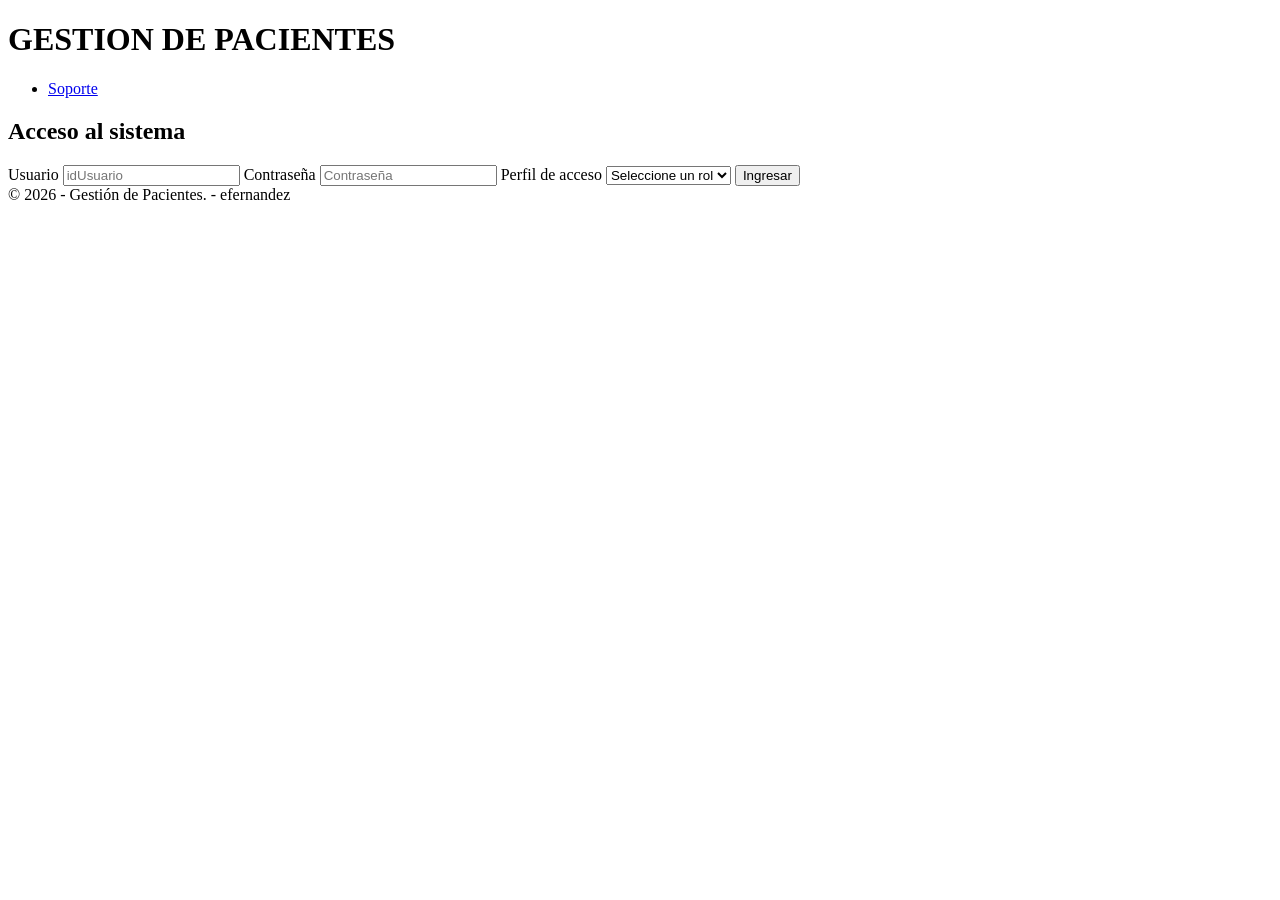
==== index.html @ 83760e90 "Add files via upload" ====
<!DOCTYPE html>
<html lang="es">
<head>
  <meta charset="UTF-8" />
  <meta name="viewport" content="width=device-width, initial-scale=1.0" />
  <meta name="description" content="Gestion de Pacientes" />
  <meta name="author" content="efernandez" />
  <title>Index</title>
   <link rel="stylesheet" href="css/styles.css">
</head>
<body>

  <header>
    <h1>GESTION DE PACIENTES</h1>
  </header>
  <nav>
    <ul>
    <li><a href="soporte.html">Soporte</a></li>
    </ul>
  </nav>
    

  <main>
    <div class="login-box">
      <h2>Acceso al sistema</h2>
      <p></p>

      <label for="usuario">Usuario</label>
      <input type="text" id="usuario" placeholder="idUsuario" />

      <label for="password">Contraseña</label>
      <input type="password" id="password" placeholder="Contraseña" />

      <label for="rol">Perfil de acceso</label>
      <select id="rol">
        <option>Seleccione un rol</option>
        <option>Médico</option>
        <option>Admision</option>
        <option>TI</option>
      </select>

      <a href="medicos.html">
        <button class="btn-login" type="button">Ingresar</button>
      </a>

    
    </div>
  </main>

  <footer>
    &copy; 2026 - Gestión de Pacientes. - efernandez
  </footer>

</body>
</html>
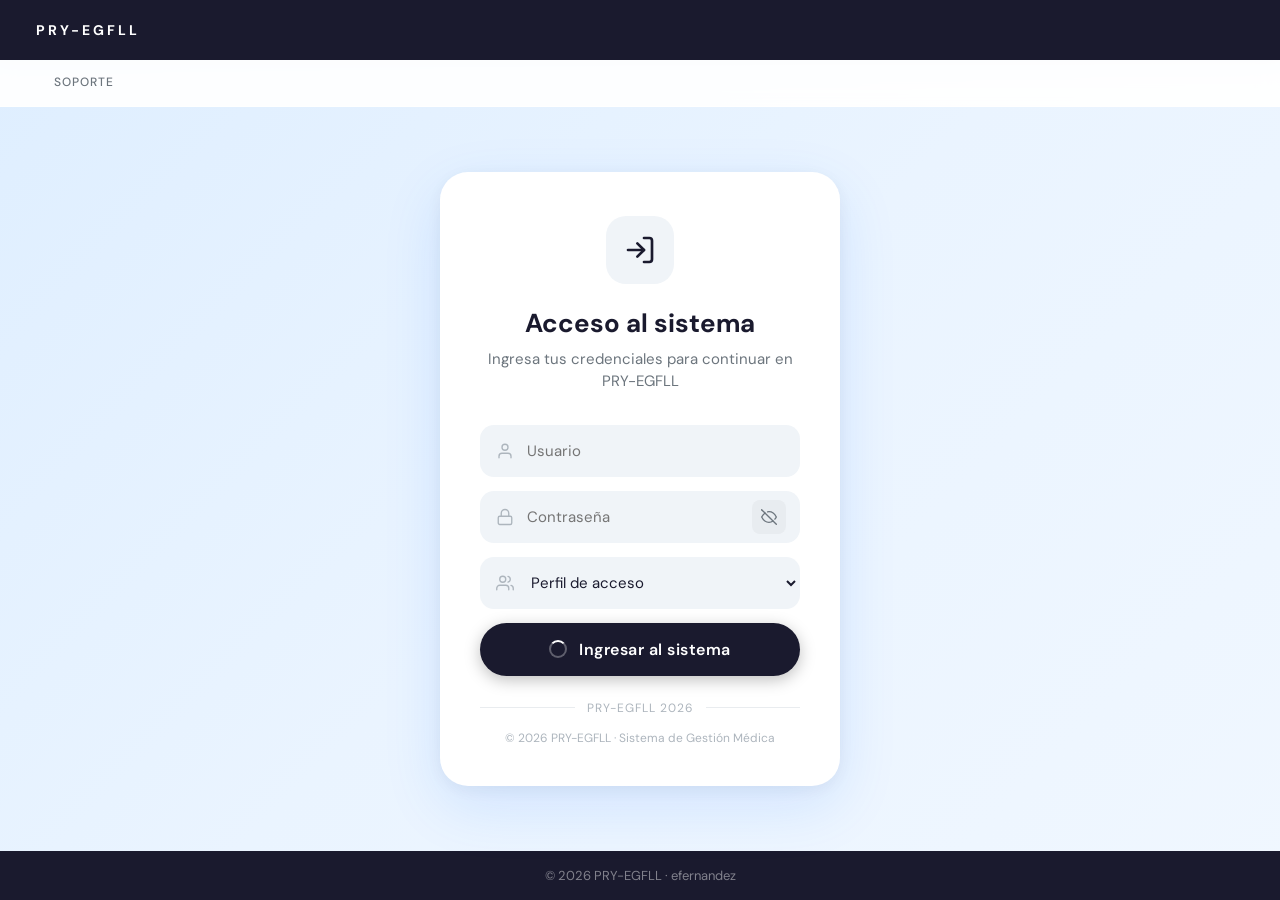
==== commit 4af062a3: "Add files via upload" ====
--- a/index.html
+++ b/index.html
@@ -3,52 +3,104 @@
 <head>
   <meta charset="UTF-8" />
   <meta name="viewport" content="width=device-width, initial-scale=1.0" />
-  <meta name="description" content="Gestion de Pacientes" />
+  <meta name="description" content="PRY-EGFLL — Sistema de Gestión Médica" />
   <meta name="author" content="efernandez" />
-  <title>Index</title>
-   <link rel="stylesheet" href="css/styles.css">
+  <title>PRY-EGFLL — Acceso</title>
+  <link rel="stylesheet" href="css/global.css" />
+  <link rel="stylesheet" href="css/animations.css" />
+  <link rel="stylesheet" href="css/login.css" />
+  <link rel="stylesheet" href="css/login.animations.css" />
 </head>
 <body>
 
   <header>
-    <h1>GESTION DE PACIENTES</h1>
+    <h1>PRY-EGFLL</h1>
   </header>
+
   <nav>
     <ul>
-    <li><a href="soporte.html">Soporte</a></li>
+      <li><a href="soporte.html">Soporte</a></li>
     </ul>
   </nav>
-    
 
   <main>
     <div class="login-box">
-      <h2>Acceso al sistema</h2>
-      <p></p>
 
-      <label for="usuario">Usuario</label>
-      <input type="text" id="usuario" placeholder="idUsuario" />
+      <!-- ícono superior centrado — estilo imagen referencia -->
+      <div class="login-icon-wrap">
+        <svg viewBox="0 0 24 24">
+          <path d="M15 3h4a2 2 0 0 1 2 2v14a2 2 0 0 1-2 2h-4"/>
+          <polyline points="10 17 15 12 10 7"/>
+          <line x1="15" y1="12" x2="3" y2="12"/>
+        </svg>
+      </div>
 
-      <label for="password">Contraseña</label>
-      <input type="password" id="password" placeholder="Contraseña" />
+      <div class="login-title">Acceso al sistema</div>
+      <div class="login-sub">Ingresa tus credenciales para continuar en PRY-EGFLL</div>
 
-      <label for="rol">Perfil de acceso</label>
-      <select id="rol">
-        <option>Seleccione un rol</option>
-        <option>Médico</option>
-        <option>Admision</option>
-        <option>TI</option>
-      </select>
+      <!-- campo usuario con ícono SVG integrado -->
+      <div class="input-field">
+        <svg viewBox="0 0 24 24">
+          <path d="M20 21v-2a4 4 0 0 0-4-4H8a4 4 0 0 0-4 4v2"/>
+          <circle cx="12" cy="7" r="4"/>
+        </svg>
+        <input type="text" id="usuario" placeholder="Usuario" />
+      </div>
 
+      <!-- campo contraseña con ícono SVG y botón ojo -->
+      <div class="input-field">
+        <svg viewBox="0 0 24 24">
+          <rect x="3" y="11" width="18" height="11" rx="2" ry="2"/>
+          <path d="M7 11V7a5 5 0 0 1 10 0v4"/>
+        </svg>
+        <input type="password" id="password" placeholder="Contraseña" />
+        <!-- botón ojo — mismo estilo que imagen referencia -->
+        <button class="eye-toggle" type="button" title="Mostrar contraseña">
+          <svg viewBox="0 0 24 24">
+            <path d="M17.94 17.94A10.07 10.07 0 0 1 12 20c-7 0-11-8-11-8a18.45 18.45 0 0 1 5.06-5.94"/>
+            <path d="M9.9 4.24A9.12 9.12 0 0 1 12 4c7 0 11 8 11 8a18.5 18.5 0 0 1-2.16 3.19"/>
+            <line x1="1" y1="1" x2="23" y2="23"/>
+          </svg>
+        </button>
+      </div>
+
+      <!-- campo perfil con ícono SVG -->
+      <div class="input-field">
+        <svg viewBox="0 0 24 24">
+          <path d="M17 21v-2a4 4 0 0 0-4-4H5a4 4 0 0 0-4 4v2"/>
+          <circle cx="9" cy="7" r="4"/>
+          <path d="M23 21v-2a4 4 0 0 0-3-3.87"/>
+          <path d="M16 3.13a4 4 0 0 1 0 7.75"/>
+        </svg>
+        <select id="rol">
+          <option value="" disabled selected>Perfil de acceso</option>
+          <option>Médico</option>
+          <option>Admisión</option>
+          <option>TI</option>
+        </select>
+      </div>
+
+      <!-- botón pill negro con spinner SIEMPRE visible -->
       <a href="medicos.html">
-        <button class="btn-login" type="button">Ingresar</button>
+        <button class="btn-login" type="button">
+          <span class="spinner"></span>
+          Ingresar al sistema
+        </button>
       </a>
 
-    
+      <div class="login-divider">
+        <div class="div-line"></div>
+        <span class="div-text">PRY-EGFLL 2026</span>
+        <div class="div-line"></div>
+      </div>
+
+      <div class="login-footer">&copy; 2026 PRY-EGFLL &middot; Sistema de Gestión Médica</div>
+
     </div>
   </main>
 
   <footer>
-    &copy; 2026 - Gestión de Pacientes. - efernandez
+    &copy; 2026 PRY-EGFLL &middot; efernandez
   </footer>
 
 </body>
--- a/css/global.css
+++ b/css/global.css
@@ -0,0 +1,396 @@
+/* ================================================
+   global.css — Estilos base compartidos
+   PRY-EGFLL 2026 · Paleta azul cielo
+   ================================================ */
+
+@import url('https://fonts.googleapis.com/css2?family=DM+Sans:wght@300;400;500;600;700&display=swap');
+
+/* --- RESET --- */
+* { box-sizing: border-box; margin: 0; padding: 0; }
+
+/* --- BASE --- */
+body {
+  background: linear-gradient(135deg, #deeeff 0%, #eaf4ff 50%, #f0f7ff 100%);
+  font-family: 'DM Sans', Arial, sans-serif;
+  font-size: 16px;
+  color: #1a1a2e;
+  min-height: 100vh;
+  display: flex;
+  flex-direction: column;
+}
+
+a { color: #0d6efd; text-decoration: none; }
+a:hover { text-decoration: underline; }
+
+/* ================================================
+   HEADER — mismo color que botón login (#1a1a2e)
+   ================================================ */
+header {
+  background-color: #1a1a2e;        /* negro oscuro igual al btn login */
+  padding: 0 36px;
+  display: flex;
+  align-items: center;
+  justify-content: space-between;
+  height: 60px;
+  box-shadow: 0 2px 16px rgba(0,0,0,0.18);
+}
+header h1 {
+  font-size: 14px;
+  font-weight: 700;
+  letter-spacing: 3px;
+  text-transform: uppercase;
+  color: #ffffff;
+}
+
+/* usuario logueado — lado derecho del header */
+.header-user {
+  display: flex;
+  align-items: center;
+  gap: 14px;
+}
+.header-avatar {
+  width: 36px; height: 36px;
+  border-radius: 50%;
+  object-fit: cover;
+  border: 2px solid rgba(255,255,255,0.25);
+}
+.header-name {
+  font-size: 13px;
+  font-weight: 500;
+  color: rgba(255,255,255,0.85);
+}
+
+/* ================================================
+   BOTÓN CERRAR SESIÓN — animación sorprendente
+   Efecto: lava/fuego que sube desde abajo con glow
+   ================================================ */
+.btn-logout {
+  position: relative;
+  overflow: hidden;
+  background-color: #dc3545;
+  color: #ffffff;
+  border: none;
+  border-radius: 99px;
+  padding: 8px 18px;
+  font-family: 'DM Sans', Arial, sans-serif;
+  font-size: 12px;
+  font-weight: 600;
+  letter-spacing: 1px;
+  text-transform: uppercase;
+  cursor: pointer;
+  display: inline-flex;
+  align-items: center;
+  gap: 7px;
+  transition: box-shadow 0.3s ease, transform 0.2s ease;
+  box-shadow: 0 0 0 0 rgba(220,53,69,0);
+}
+/* ola de lava que sube desde abajo al hover */
+.btn-logout::before {
+  content: '';
+  position: absolute;
+  bottom: -100%;
+  left: -10%;
+  width: 120%;
+  height: 200%;
+  background: radial-gradient(ellipse at 50% 100%,
+    rgba(255,100,50,0.95) 0%,
+    rgba(255,50,50,0.8) 40%,
+    transparent 70%);
+  border-radius: 50%;
+  transition: bottom 0.45s cubic-bezier(.22,1,.36,1), transform 0.45s ease;
+  transform: scaleX(1.2);
+  z-index: 0;
+}
+.btn-logout:hover::before {
+  bottom: -20%;              /* ola sube */
+}
+/* glow rojo pulsante al hover */
+.btn-logout:hover {
+  box-shadow:
+    0 0 12px rgba(220,53,69,0.7),
+    0 0 28px rgba(220,53,69,0.4),
+    0 0 50px rgba(220,53,69,0.2);
+  transform: translateY(-2px);
+}
+/* texto e ícono sobre la ola */
+.btn-logout span,
+.btn-logout svg {
+  position: relative;
+  z-index: 1;
+}
+/* shake al hacer click */
+.btn-logout:active {
+  animation: shakeLogout 0.35s ease;
+}
+
+/* ================================================
+   NAV
+   ================================================ */
+nav {
+  background-color: rgba(255,255,255,0.92);
+  border-bottom: 1px solid rgba(255,255,255,0.6);
+  padding: 0 36px;
+  backdrop-filter: blur(10px);
+}
+nav ul { list-style: none; display: flex; }
+nav ul li a {
+  display: block;
+  padding: 14px 18px;
+  font-size: 12px;
+  font-weight: 500;
+  letter-spacing: 1px;
+  text-transform: uppercase;
+  color: #6c757d;
+  border-bottom: 2px solid transparent;
+  transition: color 0.2s ease, border-color 0.2s ease;
+}
+nav ul li a:hover { color: #1a1a2e; text-decoration: none; }
+nav ul li a.activo { color: #0d6efd; border-bottom-color: #0d6efd; }
+
+/* ================================================
+   MAIN
+   ================================================ */
+main {
+  flex: 1;
+  max-width: 1080px;
+  margin: 36px auto;
+  padding: 0 24px;
+  width: 100%;
+  overflow: visible;               /* permite zoom/elevación de cards sin recorte */
+}
+
+/* ================================================
+   SECCIONES
+   ================================================ */
+section { margin-bottom: 36px; overflow: visible; } /* permite zoom/elevación sin recorte */
+section h2 {
+  font-size: 11px;
+  font-weight: 600;
+  letter-spacing: 2px;
+  text-transform: uppercase;
+  color: #6c757d;
+  margin-bottom: 16px;
+  padding-bottom: 10px;
+  border-bottom: 1px solid rgba(0,0,0,0.08);
+}
+
+/* ================================================
+   TABLAS
+   ================================================ */
+table {
+  width: 100%;
+  border-collapse: collapse;
+  font-size: 14px;
+  background-color: #ffffff;
+  border-radius: 16px;
+  overflow: hidden;
+  box-shadow: 0 2px 12px rgba(13,110,253,0.06);
+}
+th {
+  background-color: #f8faff;
+  color: #6c757d;
+  font-size: 11px;
+  font-weight: 600;
+  letter-spacing: 1px;
+  text-transform: uppercase;
+  padding: 12px 16px;
+  text-align: left;
+  border-bottom: 1px solid rgba(0,0,0,0.06);
+}
+td {
+  padding: 12px 16px;
+  border-bottom: 1px solid rgba(0,0,0,0.04);
+  color: #2d3748;
+  vertical-align: middle;
+  font-size: 14px;
+}
+tbody tr:last-child td { border-bottom: none; }
+tbody tr:hover td { background-color: #f0f7ff; transition: background-color 0.15s ease; }
+
+/* ================================================
+   BADGES
+   ================================================ */
+.badge {
+  font-size: 11px;
+  font-weight: 500;
+  padding: 4px 10px;
+  border-radius: 99px;
+  display: inline-flex;
+  align-items: center;
+  gap: 4px;
+}
+.b-primary   { background-color: rgba(13,110,253,0.12); color: #0d6efd; border: 1px solid rgba(13,110,253,0.25); }
+.b-success   { background-color: rgba(25,135,84,0.12);  color: #198754; border: 1px solid rgba(25,135,84,0.25); }
+.b-danger    { background-color: rgba(220,53,69,0.12);  color: #dc3545; border: 1px solid rgba(220,53,69,0.25); }
+.b-warning   { background-color: rgba(255,193,7,0.18);  color: #856404; border: 1px solid rgba(255,193,7,0.35); }
+.b-secondary { background-color: rgba(108,117,125,0.12);color: #6c757d; border: 1px solid rgba(108,117,125,0.25); }
+.b-info      { background-color: rgba(13,202,240,0.12); color: #087990; border: 1px solid rgba(13,202,240,0.25); }
+
+/* ================================================
+   FORMULARIOS
+   ================================================ */
+.f-label {
+  display: block;
+  font-size: 11px;
+  font-weight: 600;
+  letter-spacing: 1px;
+  text-transform: uppercase;
+  color: #6c757d;
+  margin-bottom: 5px;
+  margin-top: 12px;
+}
+input[type="text"],
+input[type="number"],
+input[type="date"],
+input[type="password"],
+input[type="email"],
+select,
+textarea {
+  width: 100%;
+  background-color: #f0f4f8;
+  border: 1.5px solid transparent;
+  border-radius: 12px;
+  color: #1a1a2e;
+  font-family: 'DM Sans', Arial, sans-serif;
+  font-size: 14px;
+  padding: 10px 14px;
+  outline: none;
+  transition: border-color 0.2s ease, box-shadow 0.2s ease, background-color 0.2s ease;
+}
+input:focus, select:focus, textarea:focus {
+  border-color: #0d6efd;
+  background-color: #ffffff;
+  box-shadow: 0 0 0 4px rgba(13,110,253,0.1);
+}
+textarea { resize: vertical; min-height: 88px; }
+
+/* ================================================
+   BOTONES
+   ================================================ */
+.btn {
+  font-family: 'DM Sans', Arial, sans-serif;
+  font-size: 13px;
+  font-weight: 600;
+  letter-spacing: 1px;
+  text-transform: uppercase;
+  padding: 10px 20px;
+  border-radius: 99px;
+  border: none;
+  cursor: pointer;
+  display: inline-flex;
+  align-items: center;
+  gap: 8px;
+  transition: background-color 0.2s ease, transform 0.1s ease, box-shadow 0.2s ease;
+}
+.btn:active { transform: translateY(1px); }
+
+.btn-primary  { background-color: #0d6efd; color: #ffffff; box-shadow: 0 4px 14px rgba(13,110,253,0.35); }
+.btn-primary:hover { background-color: #0b5ed7; transform: translateY(-1px); }
+
+.btn-outline  { background-color: transparent; color: #0d6efd; border: 1.5px solid #0d6efd; }
+.btn-outline:hover { background-color: #0d6efd; color: #ffffff; }
+
+/* botón ícono */
+.btn-icon {
+  background-color: #f0f4f8;
+  border: none;
+  border-radius: 10px;
+  width: 36px; height: 36px;
+  display: inline-flex;
+  align-items: center;
+  justify-content: center;
+  cursor: pointer;
+  color: #6c757d;
+  padding: 0;
+  transition: background-color 0.2s ease, color 0.2s ease;
+}
+.btn-icon:hover { background-color: #0d6efd; color: #ffffff; }
+.btn-icon svg  { width: 16px; height: 16px; stroke: currentColor; fill: none; stroke-width: 2; stroke-linecap: round; stroke-linejoin: round; }
+
+.btn-group { display: flex; gap: 10px; flex-wrap: wrap; margin-bottom: 20px; }
+
+/* ================================================
+   BLOQUE
+   ================================================ */
+.bloque {
+  background-color: #ffffff;
+  border: 1px solid rgba(255,255,255,0.8);
+  border-radius: 16px;
+  padding: 16px 18px 15px;
+  margin-bottom: 12px;
+  box-shadow: 0 2px 12px rgba(13,110,253,0.06);
+}
+.bloque-titulo {
+  font-size: 11px;
+  font-weight: 600;
+  letter-spacing: 1.5px;
+  text-transform: uppercase;
+  color: #6c757d;
+  margin-bottom: 14px;
+  display: flex;
+  align-items: center;
+  justify-content: space-between;
+}
+.bloque-titulo-left { display: flex; align-items: center; gap: 8px; }
+
+/* ================================================
+   ÍCONOS SVG — estilo consistente
+   ================================================ */
+
+/* ================================================
+   GRIDS
+   ================================================ */
+.g-half  { display: grid; grid-template-columns: 1fr 1fr; gap: 12px; }
+.g-pac   { display: grid; grid-template-columns: 2fr 1fr; gap: 12px; }
+
+/* ================================================
+   CHIP
+   ================================================ */
+.chip { background-color: #f0f4f8; border-radius: 12px; padding: 10px 12px; border: 1px solid transparent; transition: border-color 0.2s ease; }
+.chip.alerta { background-color: rgba(220,53,69,0.06); border-color: rgba(220,53,69,0.2); animation: pulseDanger 3s ease infinite; }
+.chip-label  { font-size: 11px; color: #6c757d; margin-bottom: 3px; font-weight: 500; }
+.chip-valor  { font-size: 15px; font-weight: 600; color: #1a1a2e; }
+.chip-valor.danger { color: #dc3545; }
+
+/* ================================================
+   FOTO
+   ================================================ */
+
+/* ================================================
+   VALORES LAB
+   ================================================ */
+.val-alto { color: #dc3545; font-weight: 700; font-size: 13px; }
+.val-ok   { color: #198754; font-size: 13px; font-weight: 500; }
+
+audio { width: 100%; margin-top: 8px; border-radius: 8px; }
+
+/* ================================================
+   FOOTER — mismo color que header (#1a1a2e)
+   ================================================ */
+footer {
+  background-color: #1a1a2e;        /* negro oscuro igual al header */
+  text-align: center;
+  padding: 16px;
+  font-size: 13px;
+  color: rgba(255,255,255,0.45);
+}
+footer a { color: rgba(255,255,255,0.45); margin: 0 8px; }
+footer a:hover { color: #ffffff; text-decoration: none; }
+
+/* ================================================
+   RESPONSIVE
+   ================================================ */
+@media (max-width: 768px) {
+  header { padding: 0 20px; }
+  nav { padding: 0 20px; overflow-x: auto; }
+  main { margin: 20px auto; padding: 0 16px; }
+  .g-half  { grid-template-columns: 1fr; }
+    .g-pac   { grid-template-columns: 1fr; }
+  table { display: block; overflow-x: auto; }
+  .header-name { display: none; }       /* oculta nombre en móvil */
+}
+@media (max-width: 480px) {
+  header h1 { font-size: 11px; letter-spacing: 2px; }
+    .btn-group { flex-direction: column; }
+  .btn { width: 100%; justify-content: center; }
+}
--- a/css/animations.css
+++ b/css/animations.css
@@ -0,0 +1,122 @@
+/* ================================================
+   animations.css — Keyframes compartidos
+   Usados en todas las páginas
+   ================================================ */
+
+/* entrada desde arriba */
+@keyframes fadeInDown {
+  from { opacity: 0; transform: translateY(-20px); }
+  to   { opacity: 1; transform: translateY(0); }
+}
+
+/* entrada desde abajo */
+@keyframes fadeInUp {
+  from { opacity: 0; transform: translateY(16px); }
+  to   { opacity: 1; transform: translateY(0); }
+}
+
+/* aparición simple */
+@keyframes fadeIn {
+  from { opacity: 0; }
+  to   { opacity: 1; }
+}
+
+/* entrada desde la izquierda */
+@keyframes slideInLeft {
+  from { opacity: 0; transform: translateX(-20px); }
+  to   { opacity: 1; transform: translateX(0); }
+}
+
+/* entrada desde la derecha */
+@keyframes slideInRight {
+  from { opacity: 0; transform: translateX(20px); }
+  to   { opacity: 1; transform: translateX(0); }
+}
+
+/* flotación suave — loop infinito */
+@keyframes float {
+  0%, 100% { transform: translateY(0); }
+  50%       { transform: translateY(-8px); }
+}
+
+/* rotación — spinner de carga */
+@keyframes spin {
+  to { transform: rotate(360deg); }
+}
+
+/* pulso de sombra — botón principal */
+@keyframes pulseBtn {
+  0%, 100% { box-shadow: 0 4px 14px rgba(13,110,253,0.35); }
+  50%       { box-shadow: 0 4px 22px rgba(13,110,253,0.55); }
+}
+
+/* pulso borde danger — alergias */
+@keyframes pulseDanger {
+  0%, 100% { box-shadow: 0 0 0 0 rgba(220,53,69,0.2); }
+  50%       { box-shadow: 0 0 0 5px rgba(220,53,69,0.0); }
+}
+
+/* escala pop — badges y chips al cargar */
+@keyframes popIn {
+  from { opacity: 0; transform: scale(0.85); }
+  to   { opacity: 1; transform: scale(1); }
+}
+
+/* barra de progreso lab — crece de izquierda */
+@keyframes growBar {
+  from { width: 0%; }
+}
+
+/* ================================================
+   CLASES UTILITARIAS DE ANIMACIÓN
+   Aplica la animación con delay escalonado
+   ================================================ */
+
+/* header — siempre entra desde arriba */
+header { animation: fadeInDown 0.8s ease both; }
+
+/* nav — aparece tras el header */
+nav    { animation: fadeIn 0.8s ease 0.2s both; }
+
+/* footer — aparece al final */
+footer { animation: fadeIn 0.8s ease 0.35s both; }
+
+/* hover de cards definido por página en medicos.css */
+
+/* spinner CSS puro */
+.spinner {
+  width: 14px; height: 14px;
+  border: 2px solid rgba(255,255,255,0.35);
+  border-top-color: #ffffff;
+  border-radius: 50%;
+  animation: spin 0.7s linear infinite;             /* gira continuo */
+  flex-shrink: 0;
+}
+
+/* transición suave de tabla rows */
+tbody tr {
+  transition: background-color 0.15s ease;
+}
+
+/* shake al hacer click en cerrar sesión */
+@keyframes shakeLogout {
+  0%   { transform: translateX(0) rotate(0deg); }
+  15%  { transform: translateX(-6px) rotate(-2deg); }
+  30%  { transform: translateX(6px) rotate(2deg); }
+  45%  { transform: translateX(-4px) rotate(-1deg); }
+  60%  { transform: translateX(4px) rotate(1deg); }
+  75%  { transform: translateX(-2px); }
+  100% { transform: translateX(0); }
+}
+
+/* zoom suave stat-cards */
+@keyframes zoomCard {
+  from { transform: scale(1); }
+  to   { transform: scale(1.035); }
+}
+
+/* fadeInOnly — solo opacidad, sin transform, para no bloquear hover */
+@keyframes fadeInOnly {
+  from { opacity: 0; }
+  to   { opacity: 1; }
+}
--- a/css/login.css
+++ b/css/login.css
@@ -0,0 +1,185 @@
+/* ================================================
+   login.css — Estilos de index.html
+   Basado en imagen de referencia: fondo degradado,
+   caja blanca, inputs sin borde, botón pill negro
+   ================================================ */
+
+/* main centrado — ocupa todo el alto disponible */
+main {
+  flex: 1;
+  display: flex;
+  align-items: center;
+  justify-content: center;
+  padding: 40px 20px;
+  max-width: 100%;
+  margin: 0;
+}
+
+/* caja principal del login */
+.login-box {
+  background-color: #ffffff;
+  border-radius: 28px;              /* muy redondeado como imagen */
+  padding: 44px 40px 40px;
+  width: 100%;
+  max-width: 400px;
+  box-shadow: 0 20px 60px rgba(13,110,253,0.12), 0 4px 20px rgba(0,0,0,0.06);
+}
+
+/* ícono arriba centrado — igual que imagen */
+.login-icon-wrap {
+  width: 68px; height: 68px;
+  background-color: #f0f4f8;        /* gris suave como imagen */
+  border-radius: 20px;
+  display: flex;
+  align-items: center;
+  justify-content: center;
+  margin: 0 auto 24px;
+}
+.login-icon-wrap svg {
+  width: 32px; height: 32px;
+  stroke: #1a1a2e;
+  fill: none;
+  stroke-width: 2;
+  stroke-linecap: round;
+  stroke-linejoin: round;
+}
+
+/* título grande y negrita */
+.login-title {
+  font-size: 26px;
+  font-weight: 700;
+  color: #1a1a2e;
+  text-align: center;
+  margin-bottom: 8px;
+  line-height: 1.2;
+}
+/* subtítulo gris */
+.login-sub {
+  font-size: 15px;
+  color: #6c757d;
+  text-align: center;
+  margin-bottom: 32px;
+  line-height: 1.5;
+}
+
+/* input con ícono integrado — estilo imagen */
+.input-field {
+  position: relative;
+  margin-bottom: 14px;
+}
+.input-field svg {                  /* ícono SVG dentro del input */
+  position: absolute;
+  left: 16px;
+  top: 50%;
+  transform: translateY(-50%);
+  width: 18px; height: 18px;
+  stroke: #adb5bd;
+  fill: none;
+  stroke-width: 1.8;
+  stroke-linecap: round;
+  stroke-linejoin: round;
+  pointer-events: none;
+  transition: stroke 0.2s ease;
+}
+.input-field input,
+.input-field select {
+  padding-left: 46px;               /* espacio para el ícono */
+  border-radius: 14px;
+  font-size: 15px;
+  height: 52px;
+  background-color: #f0f4f8;
+  border: 1.5px solid transparent;
+}
+.input-field input:focus ~ svg,
+.input-field input:focus + svg { stroke: #0d6efd; } /* ícono azul al enfocar */
+
+/* ícono ojo — mostrar/ocultar contraseña */
+.eye-toggle {
+  position: absolute;
+  right: 14px;
+  top: 50%;
+  transform: translateY(-50%);
+  background: #e8ecf0;              /* fondo redondeado estilo imagen */
+  border: none;
+  border-radius: 8px;
+  width: 34px; height: 34px;
+  display: flex;
+  align-items: center;
+  justify-content: center;
+  cursor: pointer;
+  transition: background-color 0.2s ease;
+}
+.eye-toggle svg {
+  width: 16px; height: 16px;
+  stroke: #6c757d;
+  fill: none;
+  stroke-width: 2;
+  stroke-linecap: round;
+  stroke-linejoin: round;
+  position: static;                 /* anula el absolute del ícono padre */
+  transform: none;
+  pointer-events: none;
+}
+.eye-toggle:hover { background-color: #dde2e8; }
+
+/* select con ícono */
+.input-field select { padding-left: 46px; }
+
+/* botón pill negro — igual que imagen */
+.btn-login {
+  width: 100%;
+  background-color: #1a1a2e;       /* negro oscuro */
+  color: #ffffff;
+  border: none;
+  border-radius: 99px;             /* pill completo */
+  padding: 16px;
+  font-family: 'DM Sans', Arial, sans-serif;
+  font-size: 16px;
+  font-weight: 600;
+  letter-spacing: 0.5px;
+  cursor: pointer;
+  display: flex;
+  align-items: center;
+  justify-content: center;
+  gap: 12px;
+  margin-top: 8px;
+  transition: background-color 0.2s ease, transform 0.1s ease, box-shadow 0.2s ease;
+  box-shadow: 0 4px 16px rgba(0,0,0,0.25);
+}
+.btn-login:hover { background-color: #2d2d44; transform: translateY(-1px); box-shadow: 0 8px 24px rgba(0,0,0,0.3); }
+.btn-login:active { transform: translateY(1px); }
+
+/* spinner CSS — siempre visible en botón login */
+.spinner {
+  width: 18px; height: 18px;
+  border: 2.5px solid rgba(255,255,255,0.3);
+  border-top-color: #ffffff;
+  border-radius: 50%;
+  animation: spin 0.8s linear infinite; /* gira siempre */
+  flex-shrink: 0;
+}
+
+/* separador con texto */
+.login-divider {
+  display: flex;
+  align-items: center;
+  gap: 12px;
+  margin: 24px 0 14px;
+}
+.div-line { flex: 1; height: 1px; background-color: #e9ecef; }
+.div-text  { font-size: 12px; color: #adb5bd; letter-spacing: 1px; text-transform: uppercase; white-space: nowrap; }
+
+/* pie de caja */
+.login-footer {
+  text-align: center;
+  font-size: 12px;
+  color: #adb5bd;
+}
+
+/* ================================================
+   RESPONSIVE login
+   ================================================ */
+@media (max-width: 480px) {
+  .login-box { padding: 32px 24px; border-radius: 20px; }
+  .login-title { font-size: 22px; }
+}
--- a/css/login.animations.css
+++ b/css/login.animations.css
@@ -0,0 +1,34 @@
+/* ================================================
+   login.animations.css — Animaciones de index.html
+   ================================================ */
+
+/* caja entra desde arriba con rebote suave */
+.login-box {
+  animation: fadeInDown 0.9s cubic-bezier(.22,1,.36,1) 0.1s both;
+}
+
+/* logo aparece con fade tras la caja */
+.login-logo {
+  animation: fadeIn 0.9s ease 0.3s both;
+}
+
+/* título y subtítulo suben desde abajo */
+.login-title { animation: fadeInOnly 0.8s ease 0.25s both; }
+.login-sub   { animation: fadeInOnly 0.8s ease 0.32s both; }
+
+/* campos aparecen escalonados */
+.f-group:nth-child(1) { animation: fadeInOnly 0.8s ease 0.38s both; }
+.f-group:nth-child(2) { animation: fadeInOnly 0.8s ease 0.44s both; }
+.f-group:nth-child(3) { animation: fadeInOnly 0.8s ease 0.50s both; }
+
+/* botón aparece último y pulsa suave */
+.btn-login {
+  animation: fadeInOnly 0.8s ease 0.56s both, pulseBtn 2.5s ease 1s infinite;
+}
+
+/* separador y pie aparecen al final */
+.login-divider { animation: fadeIn 0.8s ease 0.62s both; }
+.login-footer  { animation: fadeIn 0.8s ease 0.68s both; }
+
+/* fondo decorativo aparece lento */
+.login-bg { animation: fadeIn 1s ease both; }
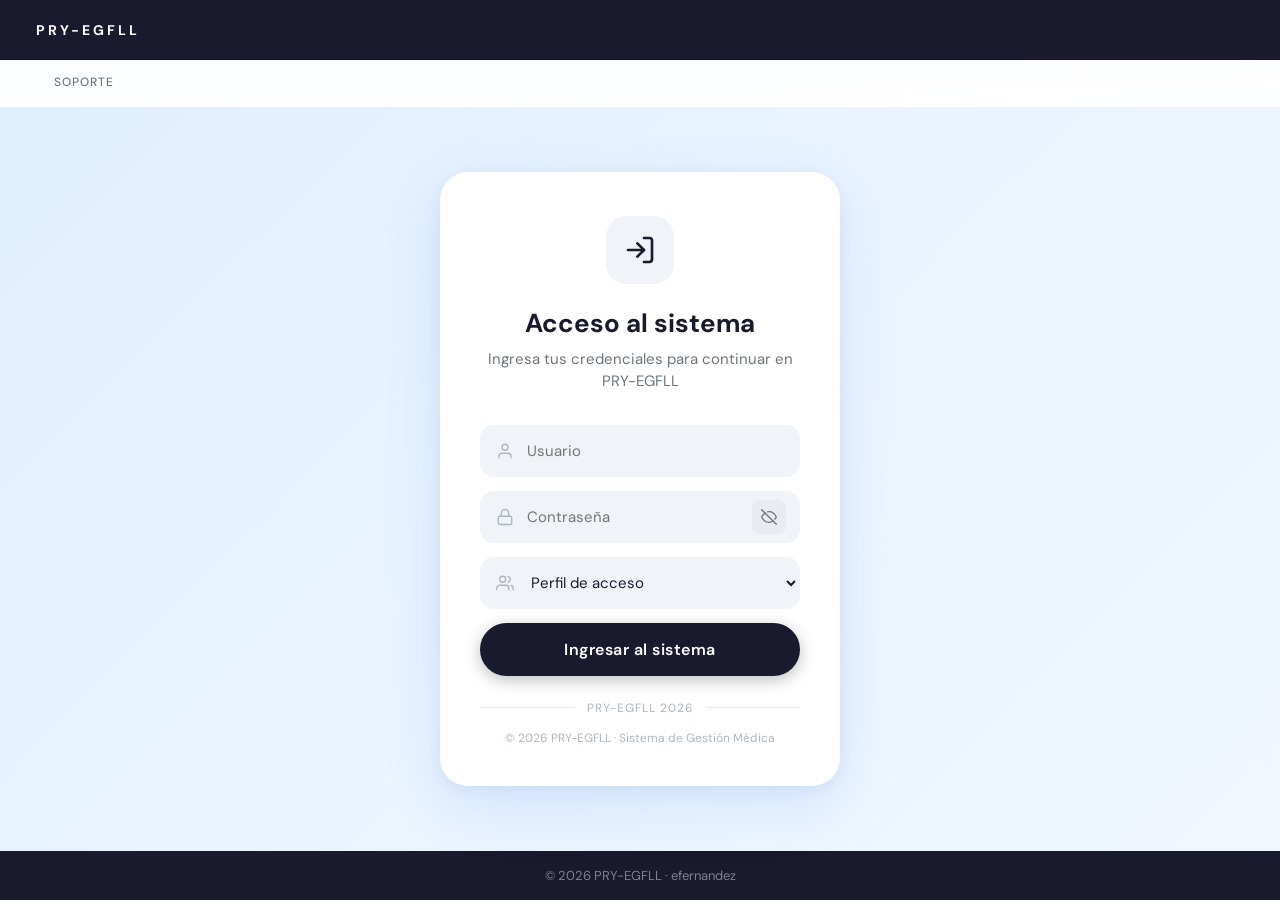
==== commit ba40f49e: "Add files via upload" ====
--- a/index.html
+++ b/index.html
@@ -81,12 +81,11 @@
       </div>
 
       <!-- botón pill negro con spinner SIEMPRE visible -->
-      <a href="medicos.html">
-        <button class="btn-login" type="button">
-          <span class="spinner"></span>
+      <!--<a href="medicos.html">-->
+        <button class="btn-login" type="button" id="btn-login">
           Ingresar al sistema
         </button>
-      </a>
+      <!--</a>--->
 
       <div class="login-divider">
         <div class="div-line"></div>
@@ -103,5 +102,21 @@
     &copy; 2026 PRY-EGFLL &middot; efernandez
   </footer>
 
+
+  <!-- Modal login — bienvenida o error -->
+  <div class="modal-overlay" id="modal-login">
+    <div class="modal-box">
+      <div class="modal-icono" id="modal-icono">
+        <svg width="28" height="28" viewBox="0 0 24 24" fill="none" stroke="#198754" stroke-width="2" stroke-linecap="round" stroke-linejoin="round"><polyline points="20 6 9 17 4 12"/></svg>
+      </div>
+      <div class="modal-titulo" id="modal-titulo">Bienvenido</div>
+      <div class="modal-mensaje" id="modal-mensaje"></div>
+      <div class="modal-btns">
+        <button class="btn btn-primary" id="modal-btn-ok">Continuar</button>
+      </div>
+    </div>
+  </div>
+
+  <script src="js/login.js"></script>
 </body>
 </html>
--- a/css/global.css
+++ b/css/global.css
@@ -33,6 +33,11 @@
   justify-content: space-between;
   height: 60px;
   box-shadow: 0 2px 16px rgba(0,0,0,0.18);
+}
+.header-left {
+  display: flex;
+  align-items: center;
+  gap: 12px;                        /* espacio entre hamburguesa y título */
 }
 header h1 {
   font-size: 14px;
@@ -285,6 +290,7 @@
 .btn:active { transform: translateY(1px); }
 
 .btn-primary  { background-color: #0d6efd; color: #ffffff; box-shadow: 0 4px 14px rgba(13,110,253,0.35); }
+.btn-danger  { background-color: #dc3545; color: #ffffff; box-shadow: 0 4px 14px rgba(220,53,69,0.35); }
 .btn-primary:hover { background-color: #0b5ed7; transform: translateY(-1px); }
 
 .btn-outline  { background-color: transparent; color: #0d6efd; border: 1.5px solid #0d6efd; }
@@ -390,7 +396,109 @@
   .header-name { display: none; }       /* oculta nombre en móvil */
 }
 @media (max-width: 480px) {
-  header h1 { font-size: 11px; letter-spacing: 2px; }
+  .header-left {
+  display: flex;
+  align-items: center;
+  gap: 12px;                        /* espacio entre hamburguesa y título */
+}
+header h1 { font-size: 11px; letter-spacing: 2px; }
     .btn-group { flex-direction: column; }
   .btn { width: 100%; justify-content: center; }
 }
+
+/* ================================================
+   MENÚ HAMBURGUESA — visible solo en móvil
+   ================================================ */
+
+/* botón hamburguesa — oculto en desktop */
+.btn-hamburguesa {
+  display: none;
+  background: none;
+  border: none;
+  cursor: pointer;
+  padding: 4px;
+  color: rgba(255,255,255,0.85);
+}
+.btn-hamburguesa svg {
+  width: 24px; height: 24px;
+  stroke: rgba(255,255,255,0.85);
+  fill: none;
+  stroke-width: 2;
+  stroke-linecap: round;
+}
+
+/* en móvil muestra hamburguesa y oculta nav */
+@media (max-width: 768px) {
+  .btn-hamburguesa { display: block; }
+  #nav-menu {
+    display: none;
+    flex-direction: column;
+    position: absolute;
+    top: 60px; left: 0; right: 0;
+    background-color: #ffffff;
+    border-bottom: 1px solid #dee2e6;
+    z-index: 100;
+    box-shadow: 0 4px 16px rgba(0,0,0,0.1);
+  }
+  #nav-menu.nav-abierto { display: flex; }
+  #nav-menu ul { flex-direction: column; padding: 8px 0; }
+  #nav-menu ul li a { padding: 14px 24px; border-bottom: none; }
+  header { position: relative; }
+  .header-name { display: none; }
+}
+
+/* ================================================
+   MODALES — compartidos todas las páginas
+   ================================================ */
+
+/* fondo oscuro detrás del modal */
+.modal-overlay {
+  display: none;                    /* oculto por defecto */
+  position: fixed;
+  inset: 0;
+  background: rgba(0,0,0,0.45);
+  z-index: 200;
+  align-items: center;
+  justify-content: center;
+}
+
+/* caja del modal */
+.modal-box {
+  background: #ffffff;
+  border-radius: 20px;
+  padding: 32px 28px;
+  max-width: 380px;
+  width: 90%;
+  box-shadow: 0 20px 60px rgba(0,0,0,0.18);
+  text-align: center;
+  animation: fadeInDown 0.3s ease both;
+}
+
+/* ícono del modal */
+.modal-icono {
+  width: 56px; height: 56px;
+  border-radius: 50%;
+  display: flex; align-items: center; justify-content: center;
+  margin: 0 auto 16px;
+  font-size: 24px;
+}
+.modal-icono-ok    { background: rgba(25,135,84,0.12); }
+.modal-icono-error { background: rgba(220,53,69,0.12); }
+.modal-icono-warn  { background: rgba(255,193,7,0.15); }
+
+.modal-titulo  { font-size: 18px; font-weight: 700; color: #1a1a2e; margin-bottom: 8px; }
+.modal-mensaje { font-size: 14px; color: #6c757d; line-height: 1.6; margin-bottom: 24px; }
+
+/* botones del modal */
+.modal-btns { display: flex; gap: 10px; justify-content: center; }
+.modal-btns .btn { min-width: 110px; justify-content: center; }
+
+/* modal de formulario — inputs dentro */
+.modal-form { text-align: left; }
+.modal-form .f-label { margin-top: 14px; }
+.modal-error {
+  font-size: 12px;
+  color: #dc3545;
+  margin-top: 8px;
+  min-height: 18px;
+}
